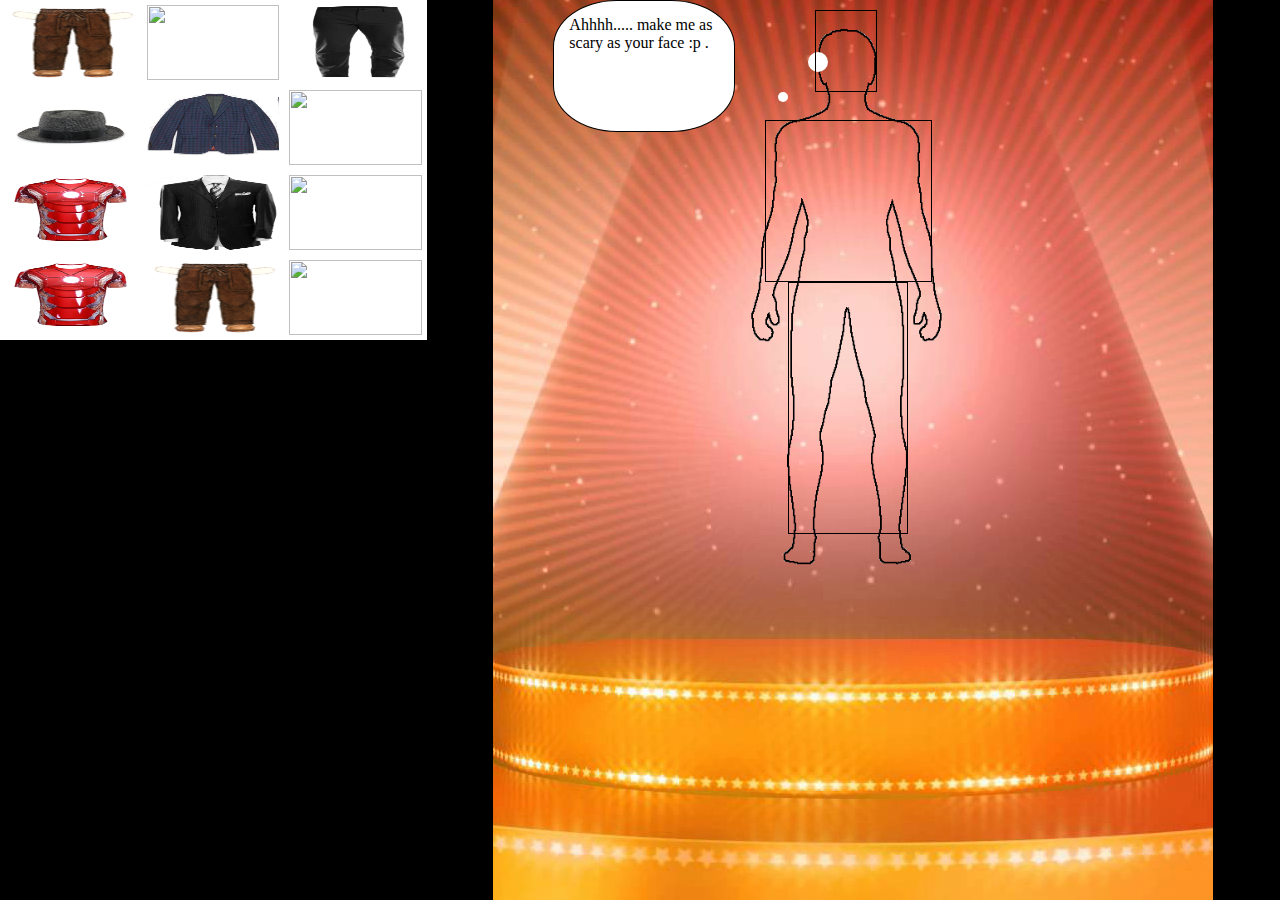
==== index.html @ 30f4c444 "Complete changes, still in development" ====
<!DOCTYPE html>
<html>

<head>
    <script src="https://ajax.googleapis.com/ajax/libs/jquery/2.2.2/jquery.min.js"></script>
    <script type="text/javascript" src="chynna.js"></script>
    <script type="text/javascript" src="index.js"></script>
    <link href="style.css" rel="stylesheet">
</head>

<body>
    <audio controls autoplay>
  <source src="music/glamor.mp3" type="audio/mpeg">
</audio>[
</div>
    <div id="container">
        <div id="items">
            <div id="table">
                <div class="item-container">
                    <div class="hats item" draggable="true" data-style="hipster" data-type="hat"></div>
                    <div class="hats item"></div>
                    <div class="hats item"></div>
                </div>
                <div class="item-container">
                    <div class="shirts item"></div>
                    <div class="shirts item"></div>
                    <div class="shirts item"></div>
                </div>
                <div class="item-container">
                    <div class="pants item"></div>
                    <div class="pants item"></div>
                    <div class="pants item"></div>
                </div>
                <div class="item-container">
                    <div class="shoes item"></div>
                    <div class="shoes item"></div>
                    <div class="shoes item"></div>
                </div>
            </div>

        </div>
        <div id="people">
            <div id="person">
                <div class = "text-bubble">  </div>
                <div class = "small-bubble-one"> </div> 
                <div class = "small-bubble-two"> </div>
                <div class= "dropable" id="person_hat"></div>
                <div class= "dropable" id="person_shirt"></div>
                <div class= "dropable" id="person_pants"></div>

            </div>
        </div>
    </div>
</body>

</html>
---- style.css ----
#container {
  display: flex;
  position: absolute;
  top: 0px;
  left: 0px;
  right: 0px;
  bottom: 0px;
  background-color: black;
}

#items {
  flex: 10;
}

#people {
  flex: 20;
  height: 100%;
  background: no-repeat center url("images/stagebgedit.png");
}

#person {
  width: 250px;
  height: 600px;
  margin: 0 auto;
  background: url("images/adamnew.png") no-repeat;
  background-size: contain;
  position: relative;
}

#person_hat {
  top: 10px;
  border: 1px solid black;
  width: 60px;
  height: 80px;
  position: absolute;
  left: 87px;
}

#person_shirt {
  border: 1px solid black;
  width: 165px;
  height: 160px;
  position: absolute;
  left: 37px;
  top: 120px;
}

#person_pants {
  border: 1px solid black;
  width: 118px;
  height: 250px;
  position: absolute;
  top: 282px;
  left: 60px;
}

#table {
  background-color: white;
  border-color: black;
  display: flex;
  flex-direction: column;
}

.item-container {
  display: flex;
}

.item {
  flex: 1;
  background-size: contain;
  border: 5px solid white;
  height: 75px;
}

.item > img {
  width: 100%;
  height: 100%;
}

.text-bubble {
  border-radius: 35%; 
  padding: 15px;
  background: white;
  height: 100px;
  width: 150px;
  border: 1px solid black;
  position: relative;
  left: -175px;
  font-family: Arial Black;
  
}

.small-bubble-one{
  border-radius: 50%;
  width: 20px;
  height: 20px;
  background-color: white; 
  position: relative;
  top: -80px;
  left: 80px;
}

.small-bubble-two{
  border-radius: 60%;
  width: 10px;
  height: 10px;
  background-color: white; 
  position: relative; 
  top: -60px;
  right: -50px;
}
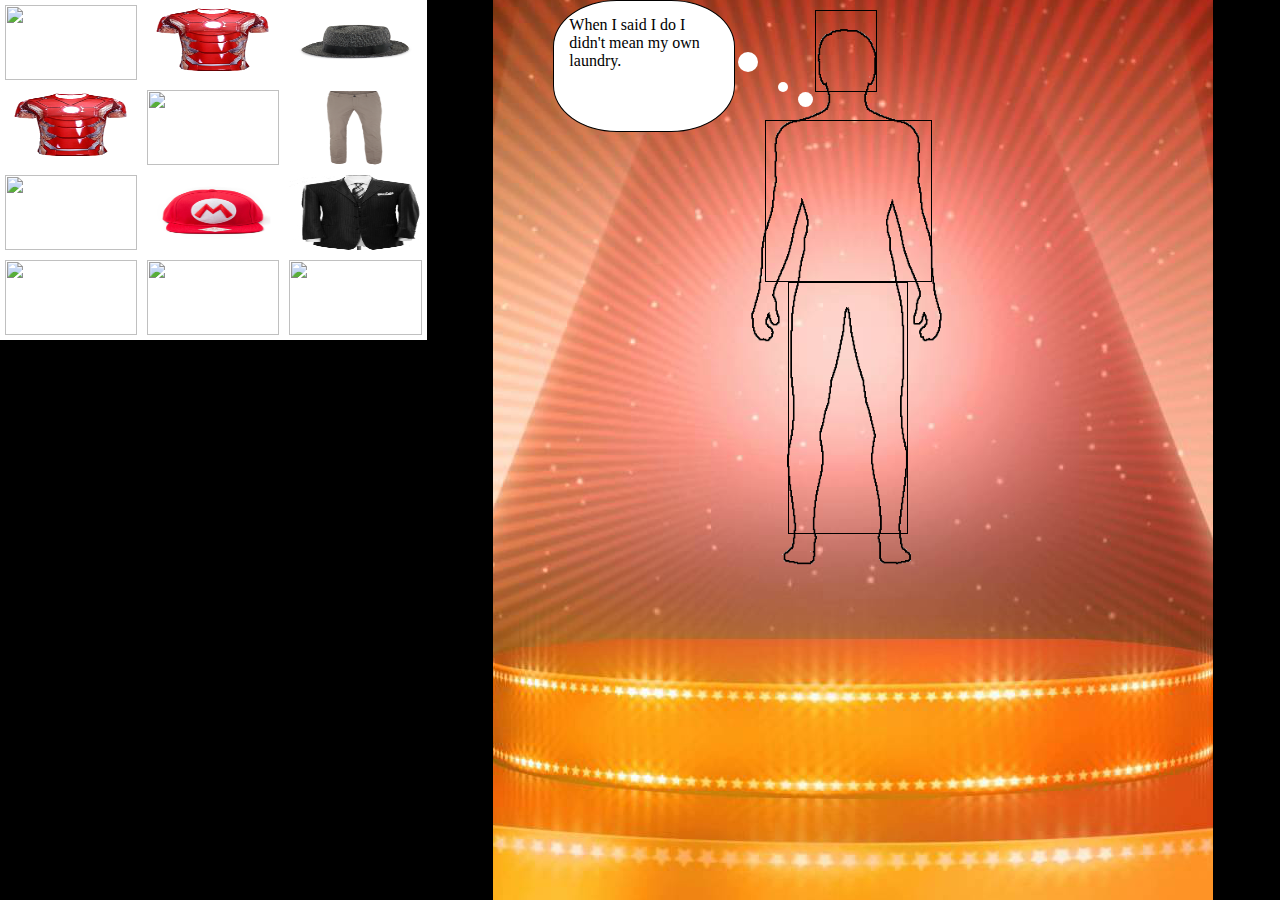
==== commit 00e00aaf: "fixing pants" ====
--- a/index.html
+++ b/index.html
@@ -44,9 +44,10 @@
                 <div class = "text-bubble">  </div>
                 <div class = "small-bubble-one"> </div> 
                 <div class = "small-bubble-two"> </div>
-                <div class= "dropable" id="person_hat"></div>
-                <div class= "dropable" id="person_shirt"></div>
-                <div class= "dropable" id="person_pants"></div>
+                <div class = "small-bubble-three"> </div>
+                <div class= "dropable personclothes" id="person_hat"></div>
+                <div class= "dropable personclothes" id="person_shirt"></div>
+                <div class= "dropable personclothes" id="person_pants"></div>
 
             </div>
         </div>
--- a/style.css
+++ b/style.css
@@ -97,7 +97,7 @@
   background-color: white; 
   position: relative;
   top: -80px;
-  left: 80px;
+  left: 10px;
 }
 
 .small-bubble-two{
@@ -106,8 +106,21 @@
   height: 10px;
   background-color: white; 
   position: relative; 
-  top: -60px;
+  top: -70px;
   right: -50px;
+}
+
+.small-bubble-three{
+  border-radius: 55%; 
+  width: 15px;
+  height: 15px; 
+  background-color: white; 
+  position: relative; 
+  top: -70px;
+  right: -70px;
+}
+.personclothes {
+  background-size: cover;
 }
 
 
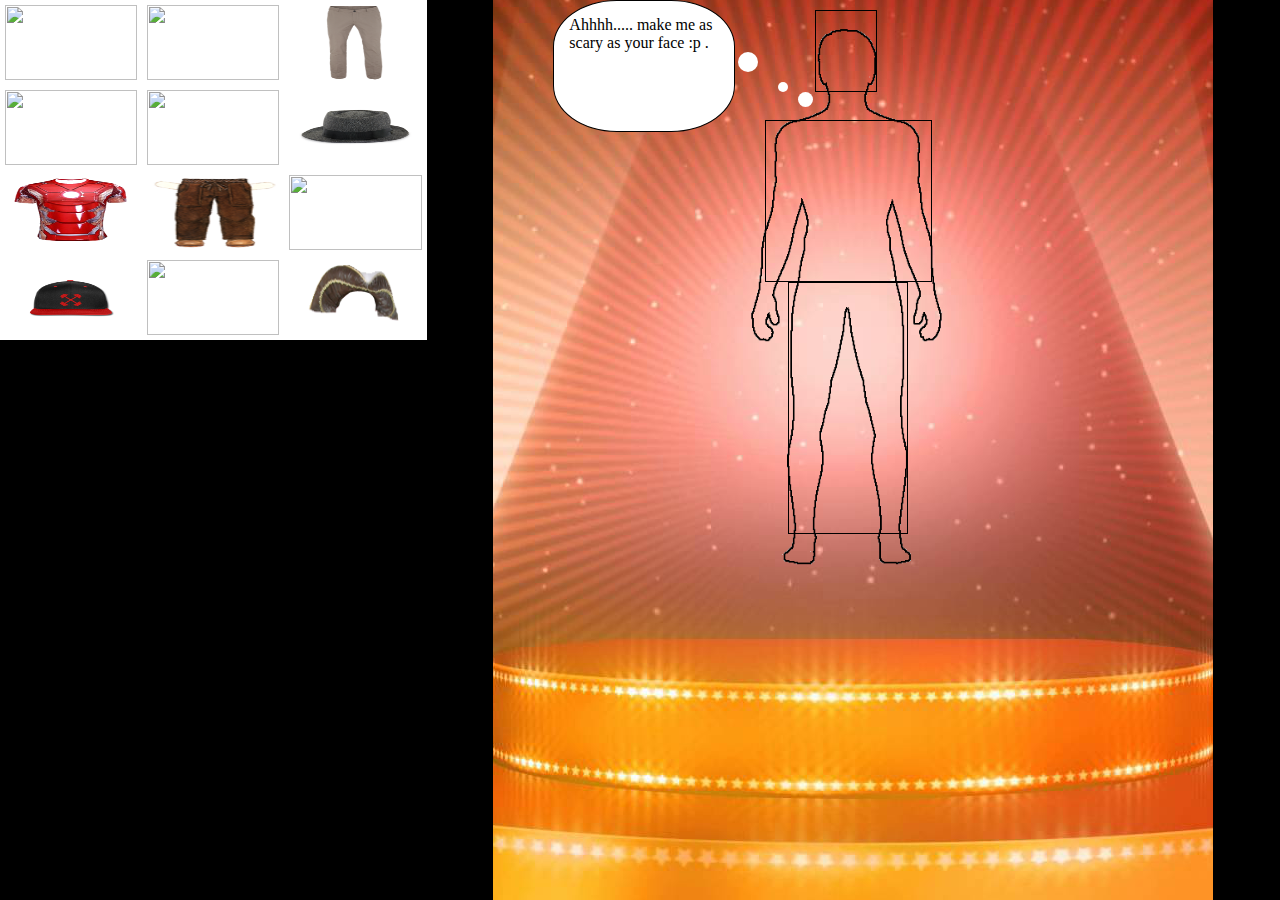
==== commit e32ae30b: "what changed" ====
--- a/index.html
+++ b/index.html
@@ -12,6 +12,12 @@
     <audio controls autoplay>
   <source src="music/glamor.mp3" type="audio/mpeg">
 </audio>[
+</div>
+<div id = "container-time">
+    <div ></div>
+</div>
+<div id "container-score">
+    
 </div>
     <div id="container">
         <div id="items">
--- a/style.css
+++ b/style.css
@@ -119,12 +119,17 @@
   top: -70px;
   right: -70px;
 }
+
+
+
 .personclothes {
   background-size: cover;
+}
+#container-time {
+  background-color:black;
 }
 
 
 
 
 
-
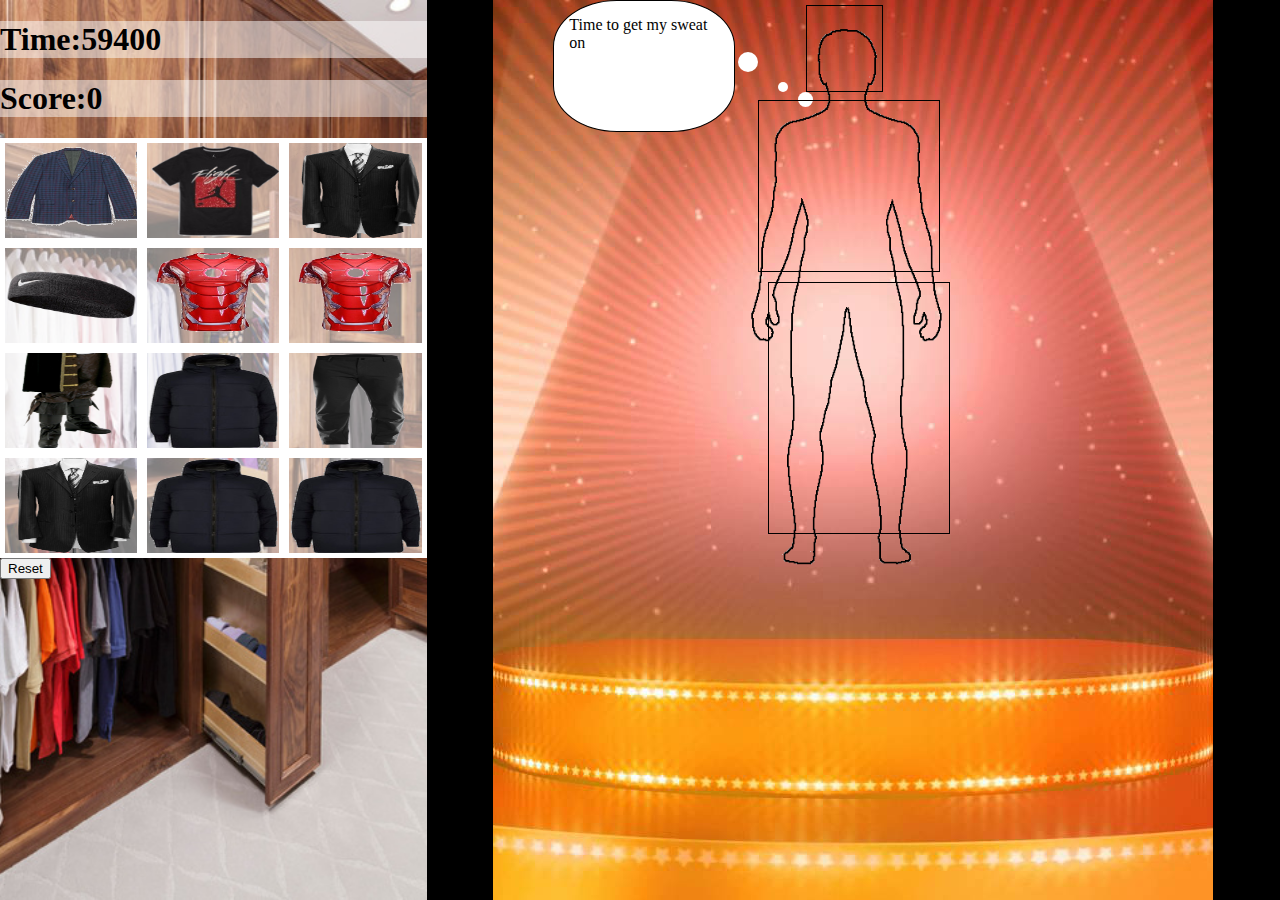
==== commit 3fb6a390: "what changed" ====
--- a/index.html
+++ b/index.html
@@ -10,17 +10,19 @@
 
 <body>
     <audio controls autoplay>
-  <source src="music/glamor.mp3" type="audio/mpeg">
-</audio>[
-</div>
-<div id = "container-time">
-    <div ></div>
-</div>
-<div id "container-score">
-    
-</div>
+        <source src="music/glamor.mp3" type="audio/mpeg">
+    </audio>
+    </div>
+
     <div id="container">
         <div id="items">
+            <div id="container-time">
+                <h1>Time:<span id="timer"></span></h1>
+                
+</div>
+            <div id="container-score">
+                <h1>Score:<span id="score"></span></h1>
+            </div>
             <div id="table">
                 <div class="item-container">
                     <div class="hats item" draggable="true" data-style="hipster" data-type="hat"></div>
@@ -43,21 +45,22 @@
                     <div class="shoes item"></div>
                 </div>
             </div>
-
+<button id="Reset">Reset</button>
         </div>
         <div id="people">
             <div id="person">
-                <div class = "text-bubble">  </div>
-                <div class = "small-bubble-one"> </div> 
-                <div class = "small-bubble-two"> </div>
-                <div class = "small-bubble-three"> </div>
-                <div class= "dropable personclothes" id="person_hat"></div>
-                <div class= "dropable personclothes" id="person_shirt"></div>
-                <div class= "dropable personclothes" id="person_pants"></div>
+                <div class="text-bubble"> </div>
+                <div class="small-bubble-one"> </div>
+                <div class="small-bubble-two"> </div>
+                <div class="small-bubble-three"> </div>
+                <div class="dropable personclothes" id="person_hat"></div>
+                <div class="dropable personclothes" id="person_shirt"></div>
+                <div class="dropable personclothes" id="person_pants"></div>
 
             </div>
         </div>
     </div>
+    
 </body>
 
 </html>--- a/style.css
+++ b/style.css
@@ -9,6 +9,7 @@
 }
 
 #items {
+  background: no-repeat center/cover url("images/closet.jpg");
   flex: 10;
 }
 
@@ -28,30 +29,30 @@
 }
 
 #person_hat {
-  top: 10px;
+  top: 5px;
   border: 1px solid black;
-  width: 60px;
-  height: 80px;
+  width: 75px;
+  height: 85px;
   position: absolute;
-  left: 87px;
+  left: 78px;
 }
 
 #person_shirt {
   border: 1px solid black;
-  width: 165px;
-  height: 160px;
+  width: 180px;
+  height: 170px;
   position: absolute;
-  left: 37px;
-  top: 120px;
+  left: 30px;
+  top: 100px;
 }
 
 #person_pants {
   border: 1px solid black;
-  width: 118px;
+  width: 180px;
   height: 250px;
   position: absolute;
   top: 282px;
-  left: 60px;
+  left: 40px;
 }
 
 #table {
@@ -59,6 +60,7 @@
   border-color: black;
   display: flex;
   flex-direction: column;
+  background-color: rgba(255,255,255,0.5);
 }
 
 .item-container {
@@ -69,7 +71,7 @@
   flex: 1;
   background-size: contain;
   border: 5px solid white;
-  height: 75px;
+  height: 95px;
 }
 
 .item > img {
@@ -126,10 +128,15 @@
   background-size: cover;
 }
 #container-time {
-  background-color:black;
+  background-color:white;
+  background-color: rgba(255,255,255,0.5);
+}
+#container-score {
+  background-color:white;
+  background-color: rgba(255,255,255,0.5);
+}
+#Reset {
+  margin: 0 auto;
 }
 
 
-
-
-
